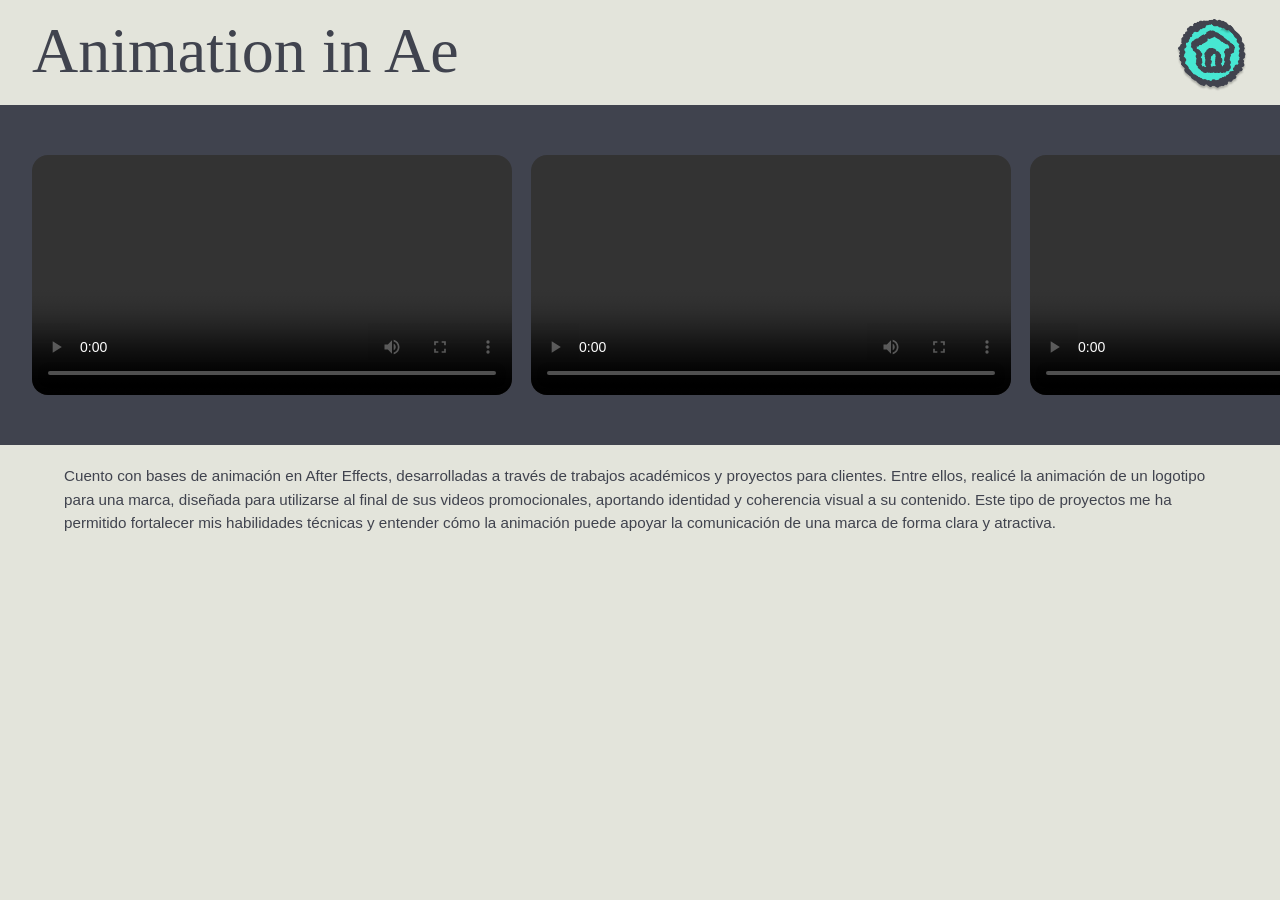
==== 5animacion.html @ eb928a4b "Add files via upload" ====
<!DOCTYPE html>
<html lang="es">
    <head>
        <meta charset="UTF-8">
        <meta name="viewport" content="width=device-width, initial-scale=1.0">
        <title>Alexis Portfolio</title>
        <link rel="stylesheet" href="stylesheetprojects.css">
    </head>

     <body>
        <div class="page">

            <header class="topbar">
                <h1 class="title">Animation in Ae</h1>

                <a href="livingroom.html" class="home-link">
                    <img src="IMGS/HomeButton.png" class="homeButton" alt="Home">
                </a>
            </header>

            <main class="carrusel">
                <section class="videos">

                    <video controls>
                        <source src="Ae/HKEB.Lenz.TakeFinalmp4.mp4" type="video/mp4">
                    </video>

                    <video controls>
                        <source src="Ae/MatelattoLogo.mov" type="video/mp4">
                    </video>

                    <video controls>
                        <source src="Ae/1982_Lenz_Frase20.mp4" type="video/mp4">
                    </video>

                    <video controls>
                        <source src="Ae/EjercicioLuces.mp4" type="video/mp4">
                    </video>

                    <video controls>
                        <source src="Ae/Elixir Organico Final.mp4" type="video/mp4">
                    </video>

                </section>
            </main>

            <section class="description">
                <p>
                    Cuento con bases de animación en After Effects, desarrolladas a través de trabajos académicos y proyectos para clientes. Entre ellos, realicé la animación de un logotipo para una marca, diseñada para utilizarse al final de sus videos promocionales, aportando identidad y coherencia visual a su contenido. Este tipo de proyectos me ha permitido fortalecer mis habilidades técnicas y entender cómo la animación puede apoyar la comunicación de una marca de forma clara y atractiva.
                </p>
            </section>

        </div>
    </body>
</html>
---- stylesheetprojects.css ----
*{
    box-sizing:border-box;
    margin:0;
    padding:0;
}

html, body{
    height:100%;
}

body{
    background-color:#e3e4db;
    font-family: Arial, Helvetica, sans-serif;
    color:#40434e;
}

/* CONTENEDOR GENERAL */
.page{
    min-height:100vh;
    display:flex;
    flex-direction:column;
}

/* HEADER */
.topbar{
    font-family: "Old English Text MT", "UnifrakturMaguntia", Georgia, serif;
    background-color:#e3e4db;
    display:flex;
    justify-content:space-between;
    align-items:flex-start;
    padding:1.2rem 2rem 0.8rem 2rem;
}

.title{
    font-family: "Snell Roundhand", "Apple Chancery", cursive;
    font-size:4rem;
    font-weight:400;
    line-height:1;
}

.home-link{
    display:block;
    flex-shrink:0;
}

.homeButton{
    width:72px;
    height:auto;
    display:block;
    cursor:pointer;
}

/* BLOQUE OSCURO DE FOTOS */
.carrusel{
    overflow-x:auto;
    overflow-y:hidden;
    background-color:#40434e;
    padding:2rem;
    min-height:340px;
    display:flex;
    align-items:center;
}

/* FILA DE IMÁGENES */
.images{
    display:flex;
    gap:1.2rem;
    align-items:center;
    width:max-content;
}

/* CADA FOTO */
.images img{
    max-height:240px;
    width:auto;
    object-fit:contain;
    border-radius:16px;
    flex-shrink:0;
}

/* FILA DE VIDEOS */
.videos{
    display:flex;
    gap:1.2rem;
    align-items:center;
    width:max-content;
}

/* VIDEOS */
.videos video{
    height:240px;
    width:auto;
    border-radius:16px;
    flex-shrink:0;
    background:#40434e;
}

/* TEXTO INFERIOR */
.description{
    background-color:#e3e4db;
    padding:1.2rem 4rem 1.8rem 4rem;
    display:flex;
    flex-direction:column;
    gap:0.8rem;
}

.description p{
    font-size:0.95rem;
    line-height:1.55;
    max-width:1200px;
}
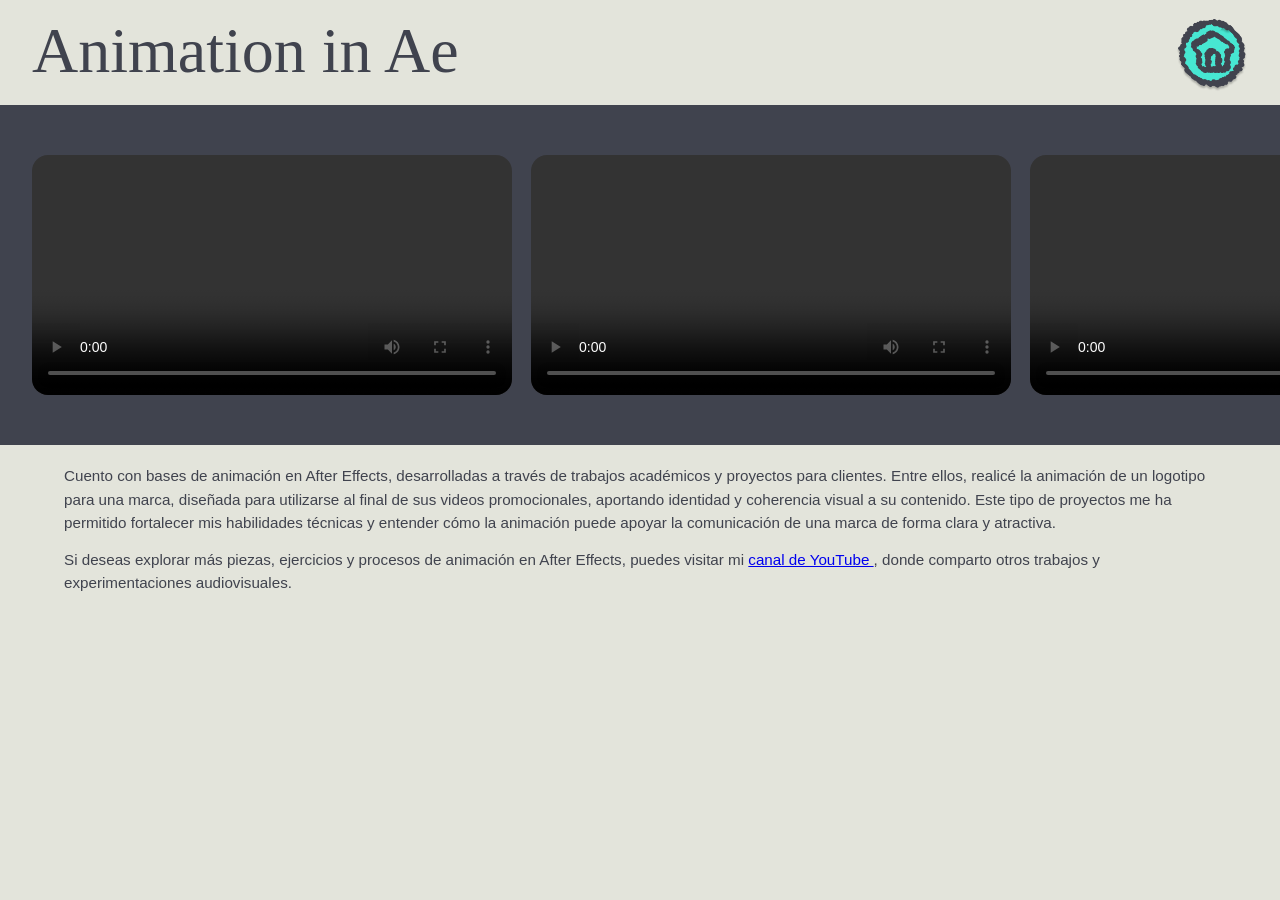
==== commit c56682be: "Add YouTube link for animation projects" ====
--- a/5animacion.html
+++ b/5animacion.html
@@ -48,8 +48,15 @@
                 <p>
                     Cuento con bases de animación en After Effects, desarrolladas a través de trabajos académicos y proyectos para clientes. Entre ellos, realicé la animación de un logotipo para una marca, diseñada para utilizarse al final de sus videos promocionales, aportando identidad y coherencia visual a su contenido. Este tipo de proyectos me ha permitido fortalecer mis habilidades técnicas y entender cómo la animación puede apoyar la comunicación de una marca de forma clara y atractiva.
                 </p>
+                <p class="youtube-note">
+                    Si deseas explorar más piezas, ejercicios y procesos de animación en After Effects, puedes visitar mi
+                    <a href="https://www.youtube.com/channel/UCkYuTppyVxDXsrI9fxAOXuw" target="_blank" rel="noopener noreferrer">
+                        canal de YouTube
+                    </a>,
+                    donde comparto otros trabajos y experimentaciones audiovisuales.
+                </p>
             </section>
 
         </div>
     </body>
-</html>+</html>
